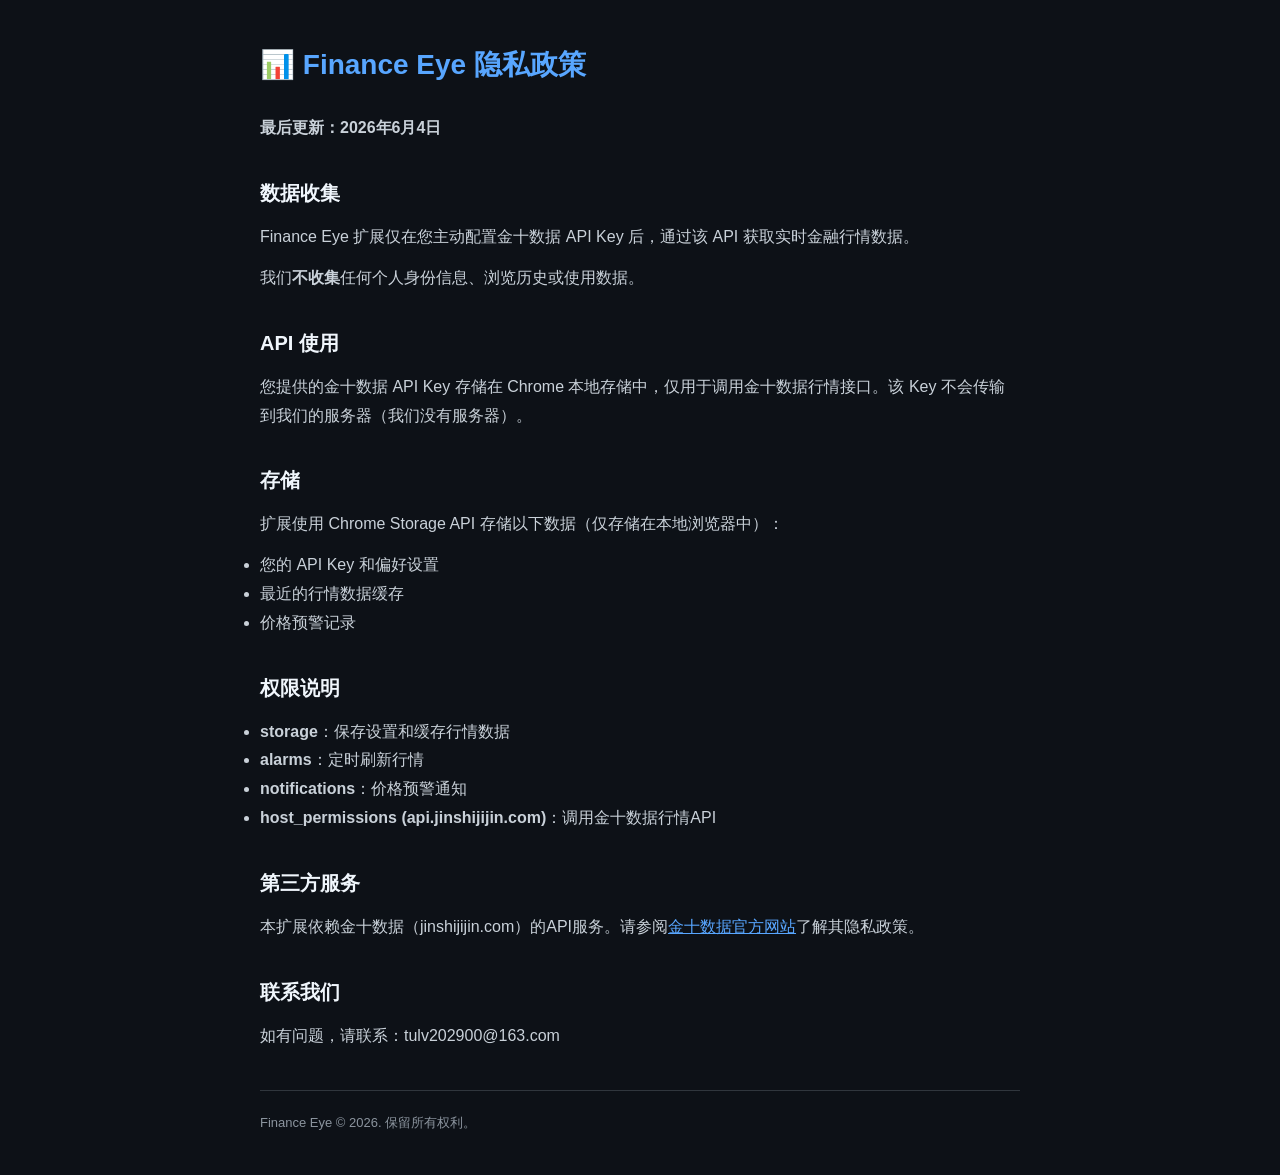
==== docs/index.html @ 20e610b2 "重命名 pages -> docs (GitHub Pages)" ====
<!DOCTYPE html>
<html lang="zh-CN">
<head>
<meta charset="UTF-8">
<meta name="viewport" content="width=device-width,initial-scale=1.0">
<title>Finance Eye - 隐私政策</title>
<style>
*{margin:0;padding:0;box-sizing:border-box}
body{font-family:-apple-system,BlinkMacSystemFont,sans-serif;font-size:16px;color:#c9d1d9;background:#0d1117;max-width:800px;margin:40px auto;padding:0 20px;line-height:1.8}
h1{color:#58a6ff;margin-bottom:24px;font-size:28px}
h2{color:#f0f6fc;margin-top:32px;margin-bottom:12px;font-size:20px}
p{margin-bottom:12px}
a{color:#58a6ff}
footer{margin-top:40px;padding-top:20px;border-top:1px solid #30363d;font-size:13px;color:#8b949e}
</style>
</head>
<body>
<h1>📊 Finance Eye 隐私政策</h1>
<p><strong>最后更新：2026年6月4日</strong></p>

<h2>数据收集</h2>
<p>Finance Eye 扩展仅在您主动配置金十数据 API Key 后，通过该 API 获取实时金融行情数据。</p>
<p>我们<strong>不收集</strong>任何个人身份信息、浏览历史或使用数据。</p>

<h2>API 使用</h2>
<p>您提供的金十数据 API Key 存储在 Chrome 本地存储中，仅用于调用金十数据行情接口。该 Key 不会传输到我们的服务器（我们没有服务器）。</p>

<h2>存储</h2>
<p>扩展使用 Chrome Storage API 存储以下数据（仅存储在本地浏览器中）：</p>
<ul>
<li>您的 API Key 和偏好设置</li>
<li>最近的行情数据缓存</li>
<li>价格预警记录</li>
</ul>

<h2>权限说明</h2>
<ul>
<li><strong>storage</strong>：保存设置和缓存行情数据</li>
<li><strong>alarms</strong>：定时刷新行情</li>
<li><strong>notifications</strong>：价格预警通知</li>
<li><strong>host_permissions (api.jinshijijin.com)</strong>：调用金十数据行情API</li>
</ul>

<h2>第三方服务</h2>
<p>本扩展依赖金十数据（jinshijijin.com）的API服务。请参阅<a href="https://www.jinshijijin.com">金十数据官方网站</a>了解其隐私政策。</p>

<h2>联系我们</h2>
<p>如有问题，请联系：tulv202900@163.com</p>

<footer>
<p>Finance Eye © 2026. 保留所有权利。</p>
</footer>
</body>
</html>
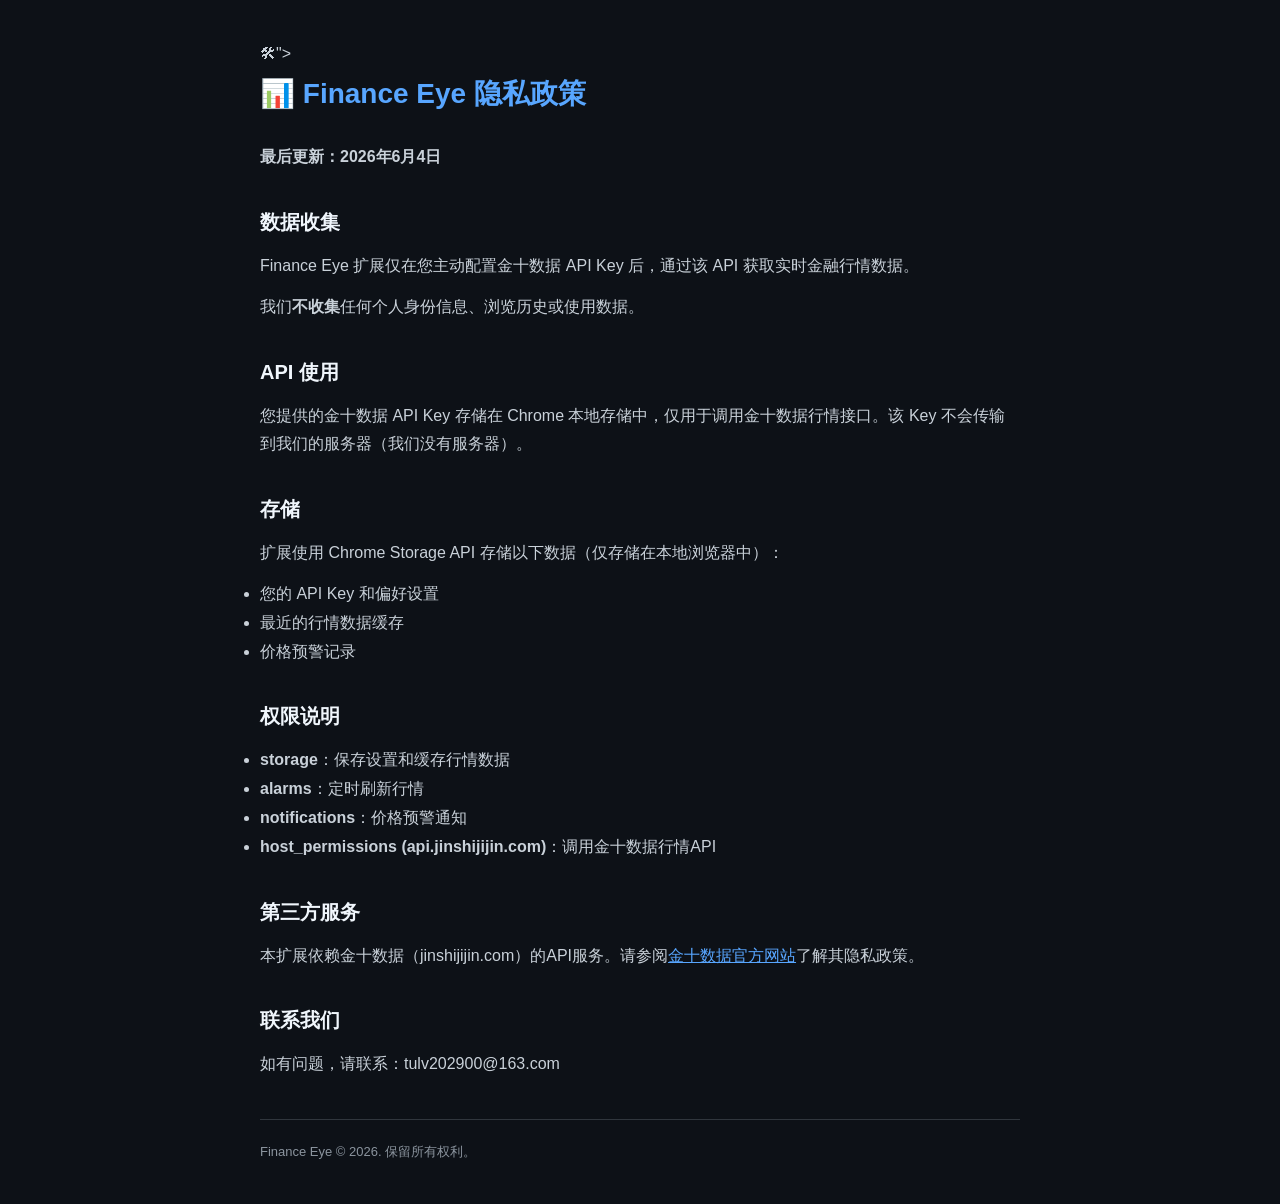
==== commit 8fca5401: "chore: add footer, scrollbar, focus styles, fix ext privacy pages" ====
--- a/docs/index.html
+++ b/docs/index.html
@@ -3,6 +3,8 @@
 <head>
 <meta charset="UTF-8">
 <meta name="viewport" content="width=device-width,initial-scale=1.0">
+<meta name="viewport" content="width=device-width,initial-scale=1.0">
+<link rel="icon" type="image/svg+xml" href="data:image/svg+xml,<svg xmlns='http://www.w3.org/2000/svg' viewBox='0 0 100 100'><text y=".9em" font-size='90'>🛠</text></svg>">
 <title>Finance Eye - 隐私政策</title>
 <style>
 *{margin:0;padding:0;box-sizing:border-box}
@@ -12,7 +14,7 @@
 p{margin-bottom:12px}
 a{color:#58a6ff}
 footer{margin-top:40px;padding-top:20px;border-top:1px solid #30363d;font-size:13px;color:#8b949e}
-</style>
+*:focus-visible{outline:2px solid #58a6ff;outline-offset:2px}::selection{background:rgba(88,166,255,0.3);color:#fff}</style>
 </head>
 <body>
 <h1>📊 Finance Eye 隐私政策</h1>
